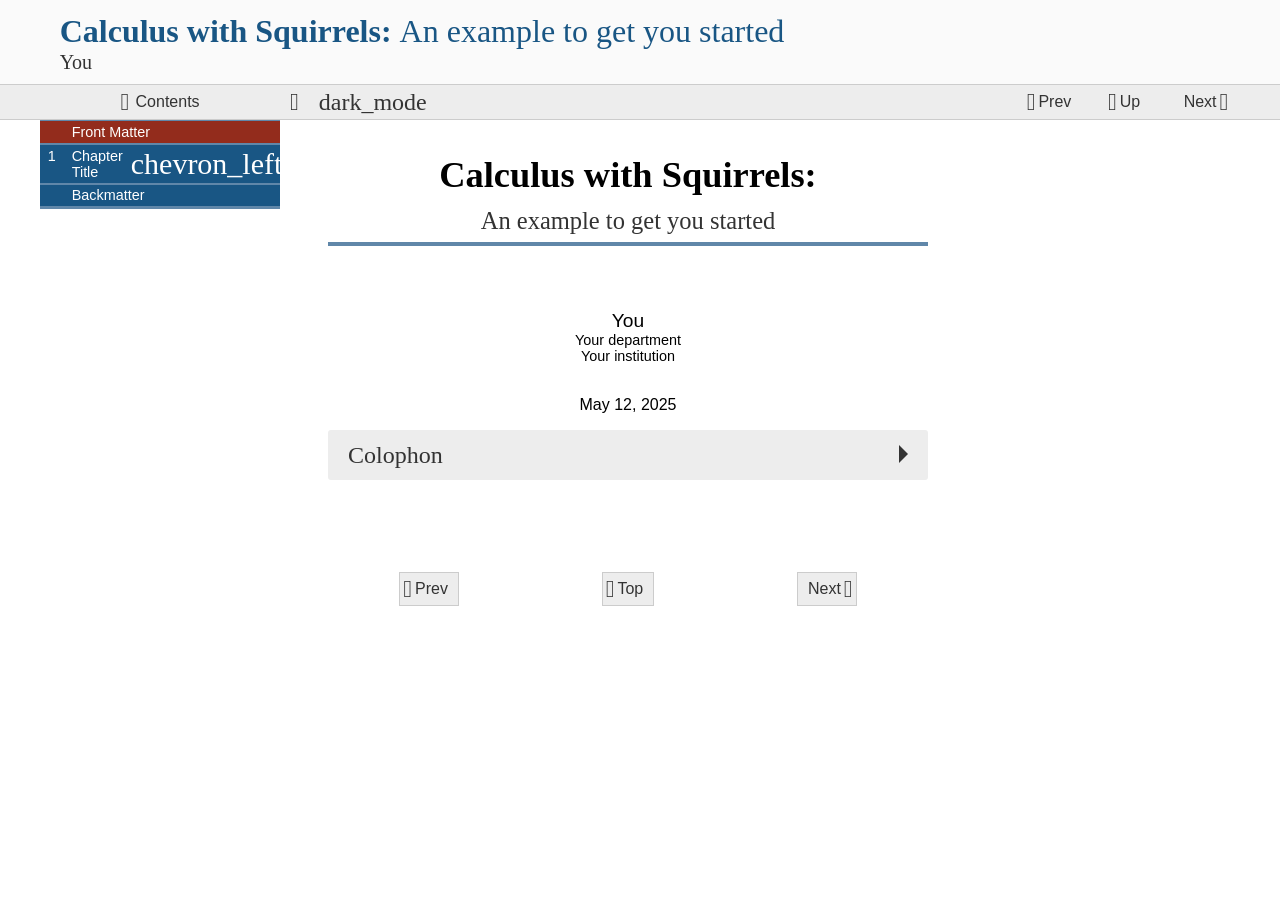
==== index.html @ 331fee8a "Latest build deployed." ====
<!DOCTYPE html>
<html>
<!--********************************************-->
<!--*       Generated from PreTeXt source      *-->
<!--*       on 2025-05-12T17:57:56Z       *-->
<!--*   A recent stable commit (2022-07-01):   *-->
<!--* 6c761d3dba23af92cba35001c852aac04ae99a5f *-->
<!--*                                          *-->
<!--*         https://pretextbook.org          *-->
<!--*                                          *-->
<!--********************************************-->
<head xmlns:og="http://ogp.me/ns#" xmlns:book="https://ogp.me/ns/book#">
<meta http-equiv="Content-Type" content="text/html; charset=UTF-8">
<meta http-equiv="refresh" content="0; URL='frontmatter.html'">
<meta property="og:type" content="book">
<meta property="book:title" content="Calculus with Squirrels">
<meta property="book:author" content="You">
</head>
<body></body>
</html>
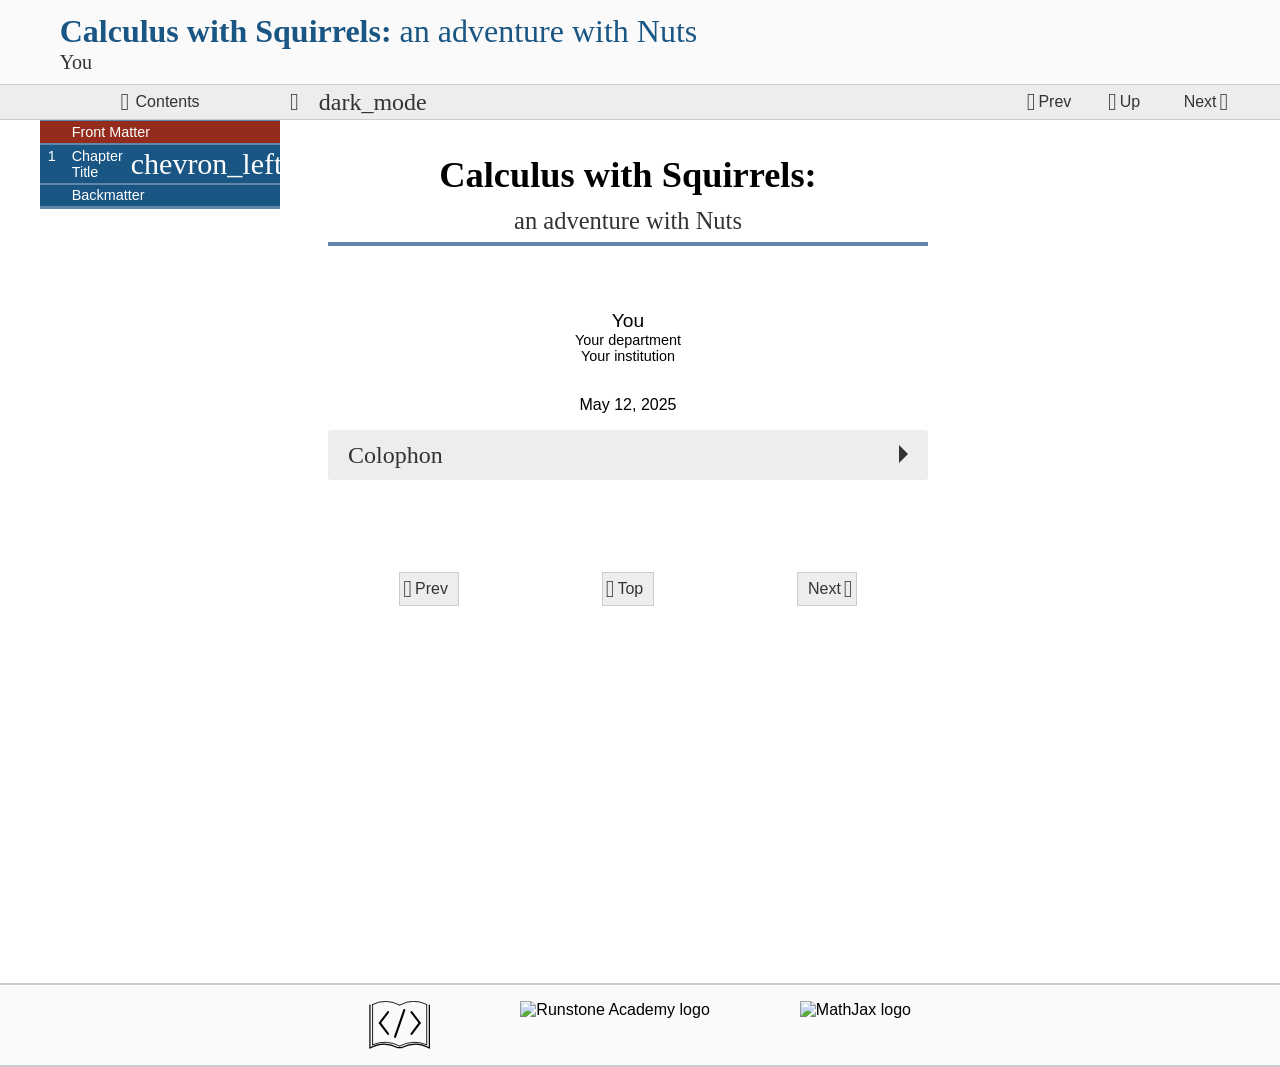
==== commit 4c704ff8: "Latest build deployed." ====
--- a/index.html
+++ b/index.html
@@ -2,7 +2,7 @@
 <html>
 <!--********************************************-->
 <!--*       Generated from PreTeXt source      *-->
-<!--*       on 2025-05-12T17:57:56Z       *-->
+<!--*       on 2025-05-12T18:05:05Z       *-->
 <!--*   A recent stable commit (2022-07-01):   *-->
 <!--* 6c761d3dba23af92cba35001c852aac04ae99a5f *-->
 <!--*                                          *-->
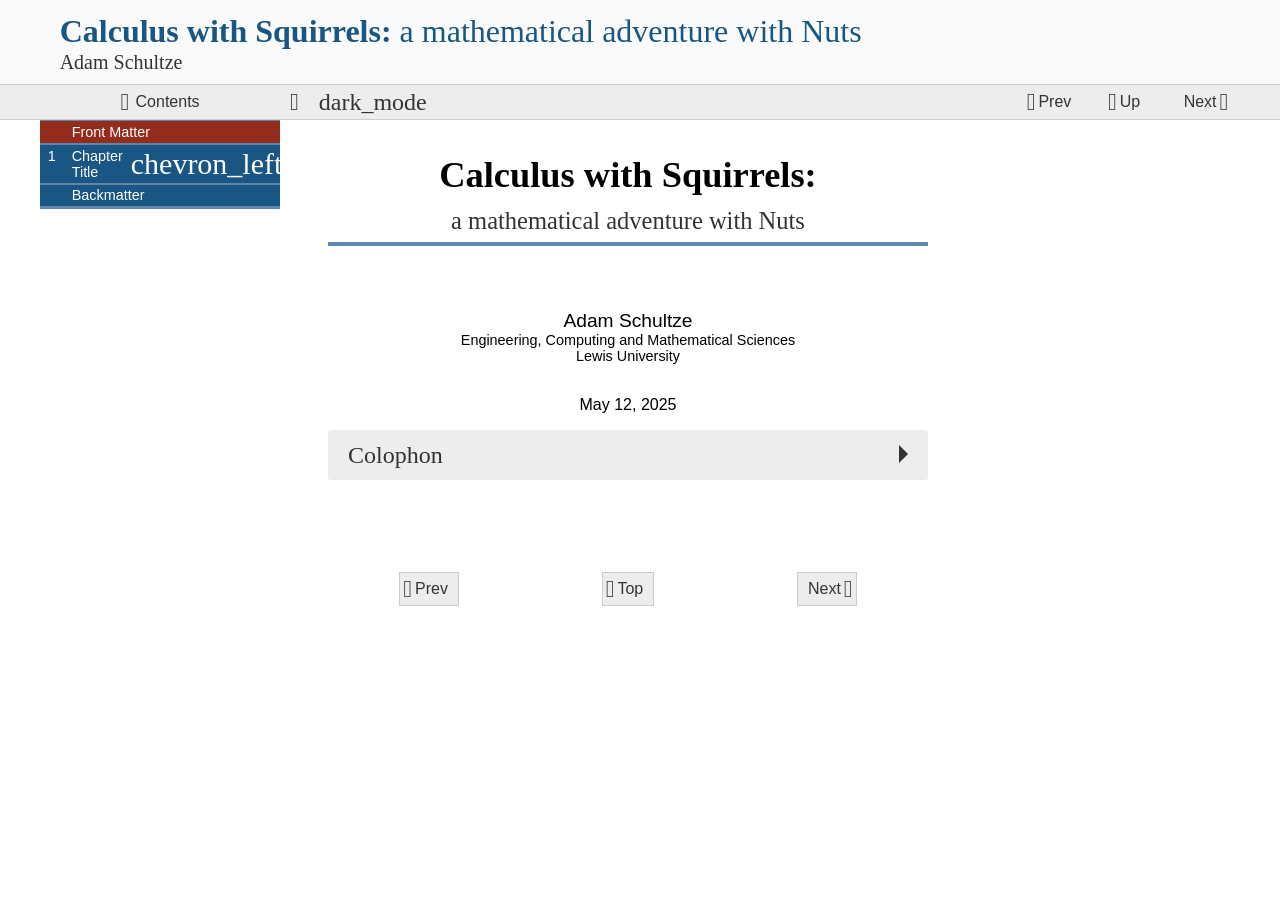
==== commit 3b77b74e: "Latest build deployed." ====
--- a/index.html
+++ b/index.html
@@ -2,7 +2,7 @@
 <html>
 <!--********************************************-->
 <!--*       Generated from PreTeXt source      *-->
-<!--*       on 2025-05-12T18:05:05Z       *-->
+<!--*       on 2025-05-12T20:10:43Z       *-->
 <!--*   A recent stable commit (2022-07-01):   *-->
 <!--* 6c761d3dba23af92cba35001c852aac04ae99a5f *-->
 <!--*                                          *-->
@@ -14,7 +14,7 @@
 <meta http-equiv="refresh" content="0; URL='frontmatter.html'">
 <meta property="og:type" content="book">
 <meta property="book:title" content="Calculus with Squirrels">
-<meta property="book:author" content="You">
+<meta property="book:author" content="Adam Schultze">
 </head>
 <body></body>
 </html>
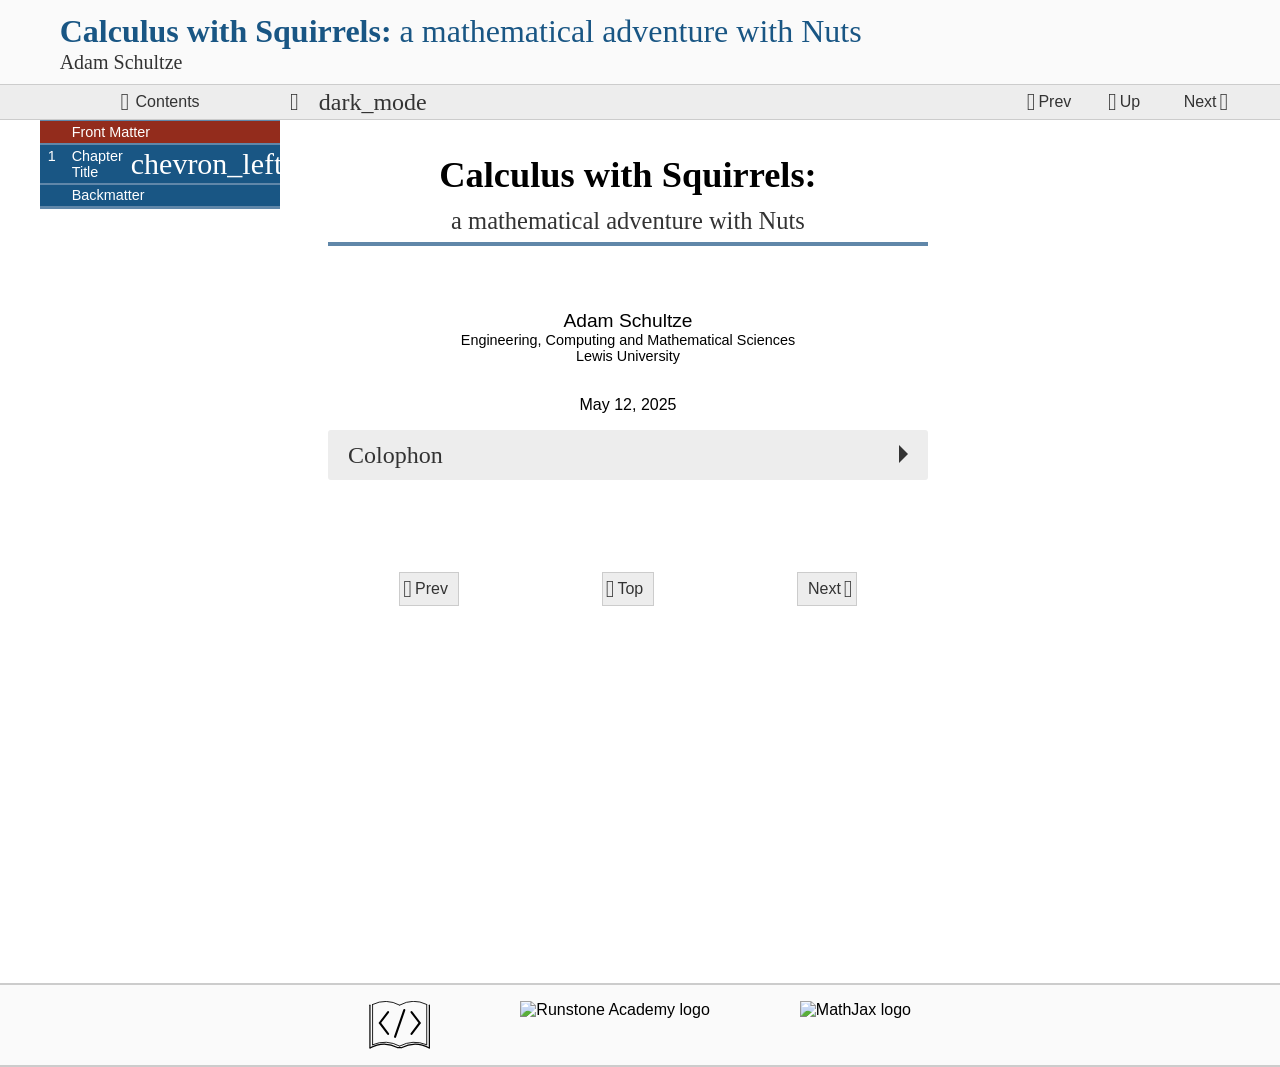
==== commit ad8dcead: "Latest build deployed." ====
--- a/index.html
+++ b/index.html
@@ -2,7 +2,7 @@
 <html>
 <!--********************************************-->
 <!--*       Generated from PreTeXt source      *-->
-<!--*       on 2025-05-12T20:10:43Z       *-->
+<!--*       on 2025-05-12T20:11:25Z       *-->
 <!--*   A recent stable commit (2022-07-01):   *-->
 <!--* 6c761d3dba23af92cba35001c852aac04ae99a5f *-->
 <!--*                                          *-->
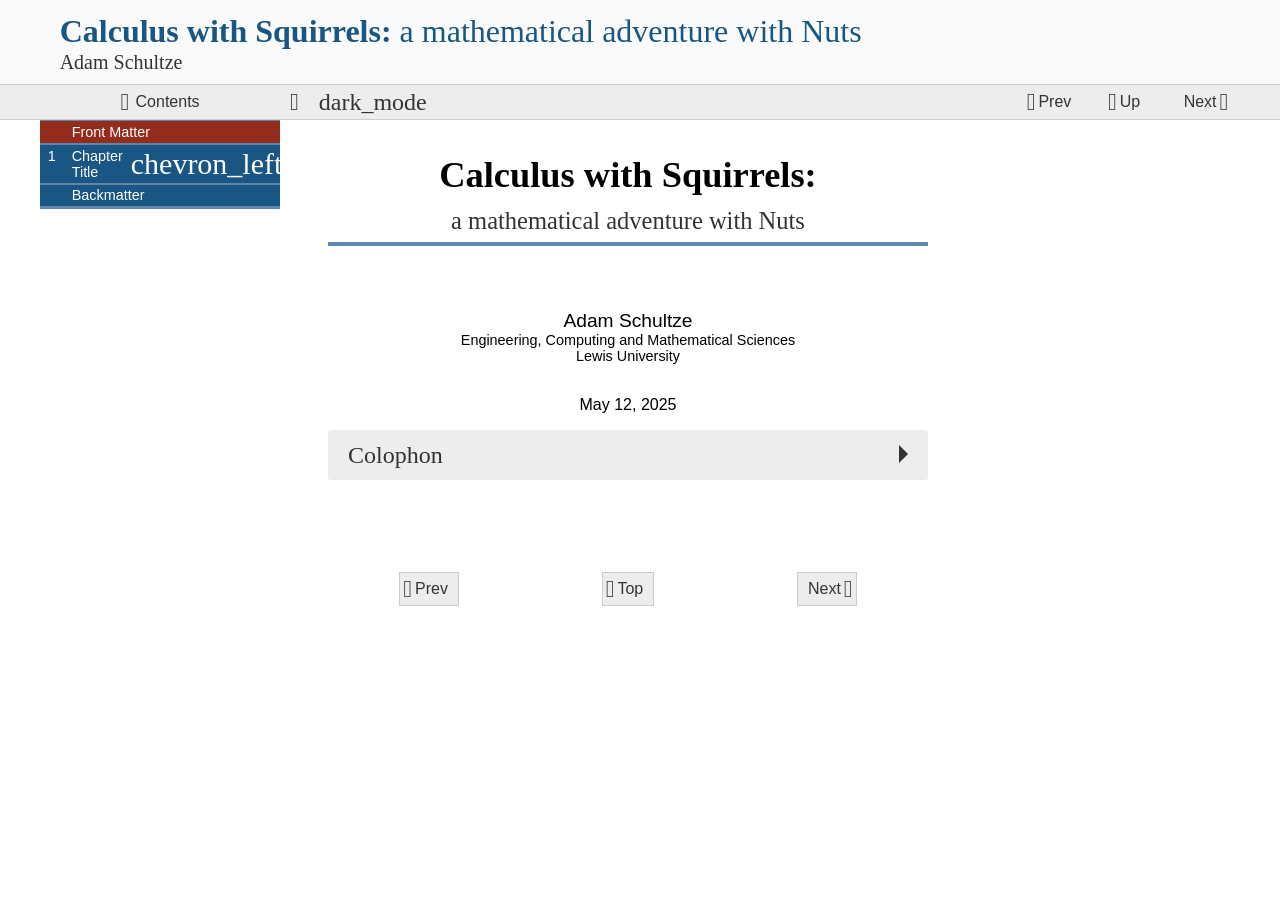
==== commit 39af6443: "Latest build deployed." ====
--- a/index.html
+++ b/index.html
@@ -2,7 +2,7 @@
 <html>
 <!--********************************************-->
 <!--*       Generated from PreTeXt source      *-->
-<!--*       on 2025-05-12T20:11:25Z       *-->
+<!--*       on 2025-05-12T20:54:37Z       *-->
 <!--*   A recent stable commit (2022-07-01):   *-->
 <!--* 6c761d3dba23af92cba35001c852aac04ae99a5f *-->
 <!--*                                          *-->
